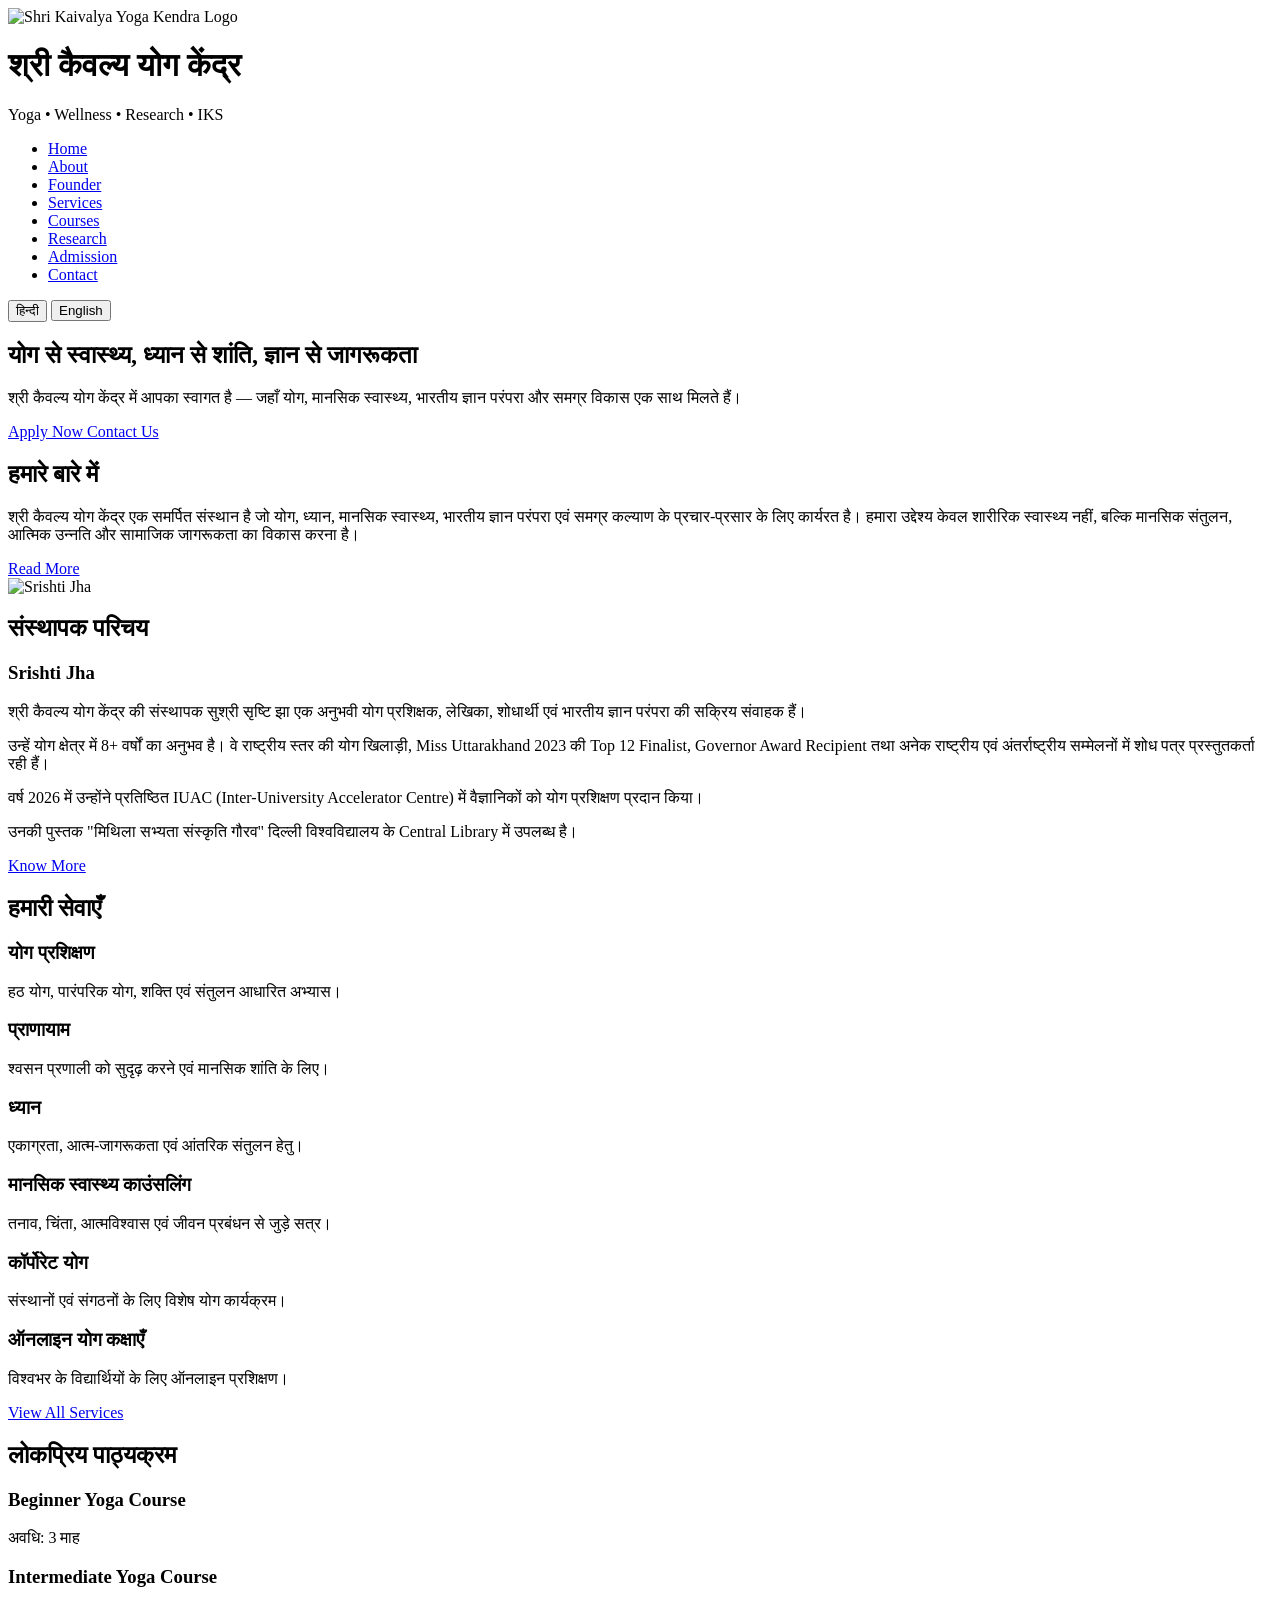
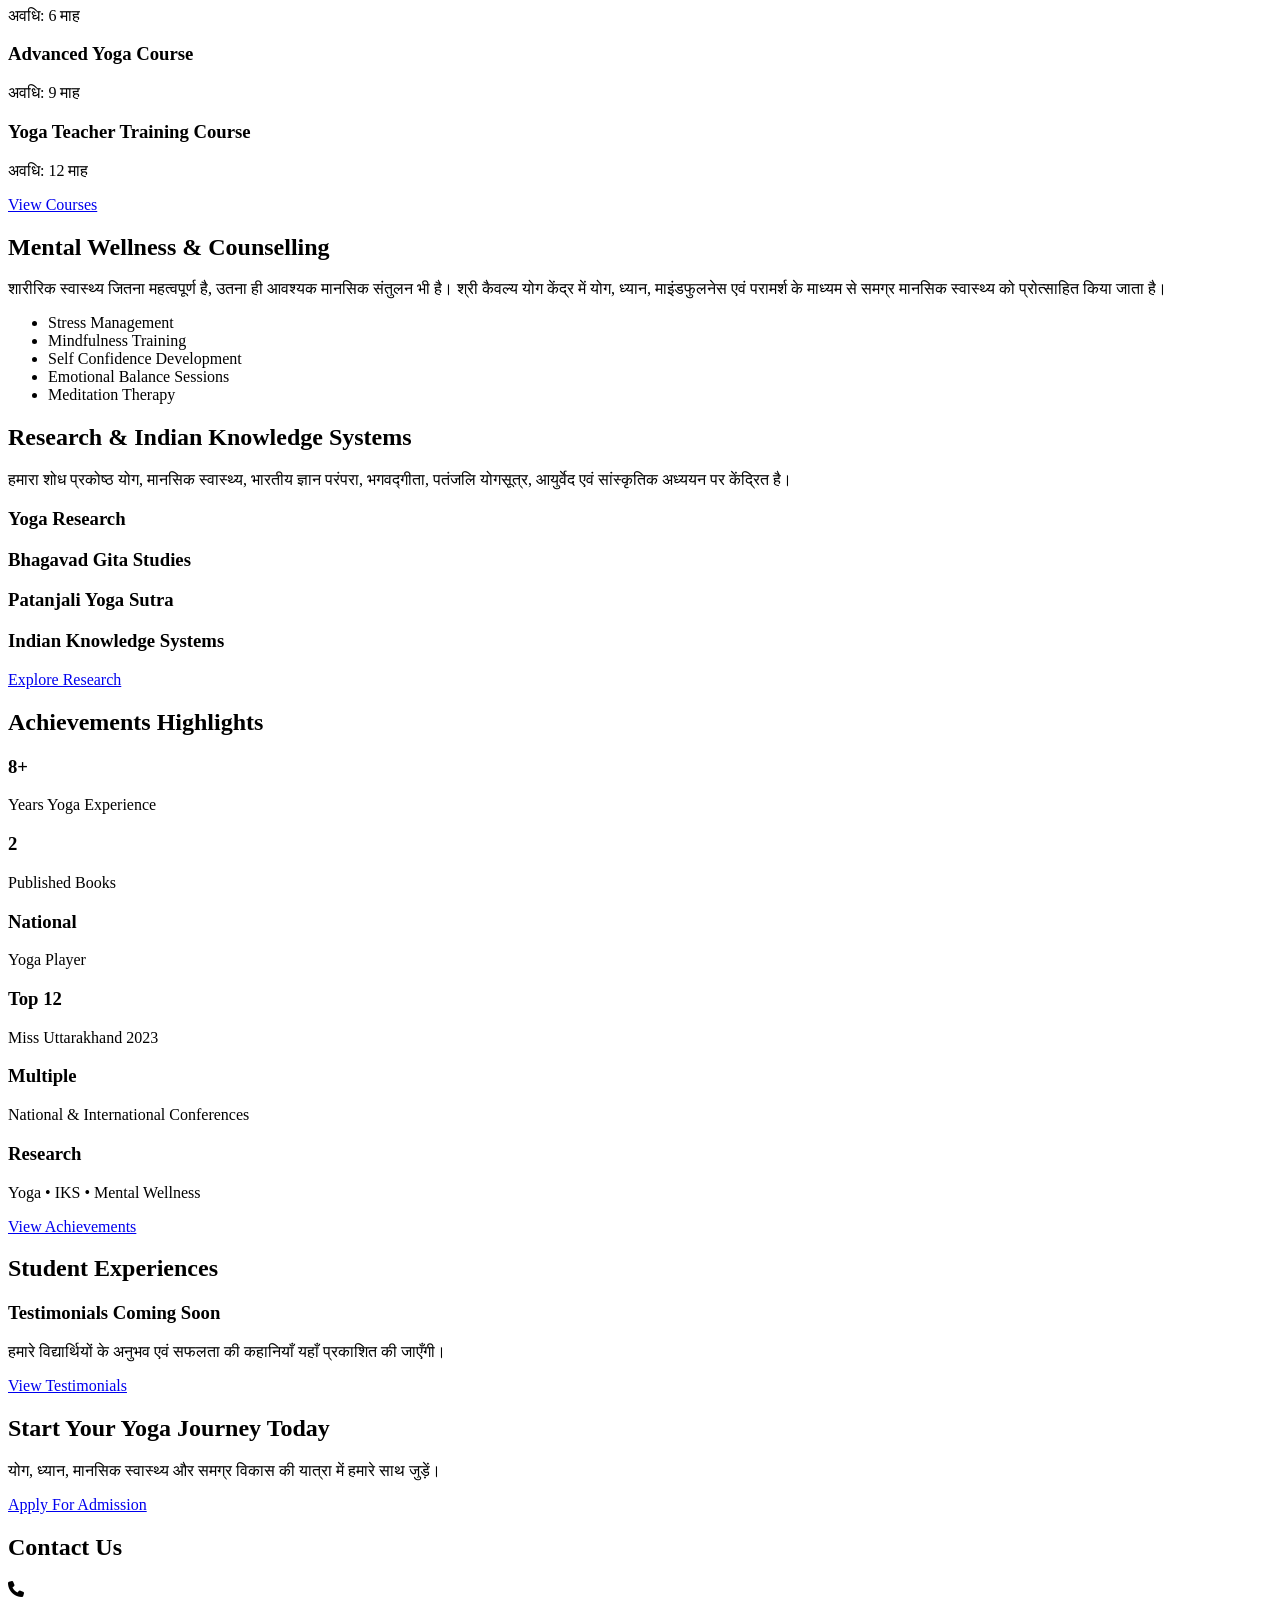
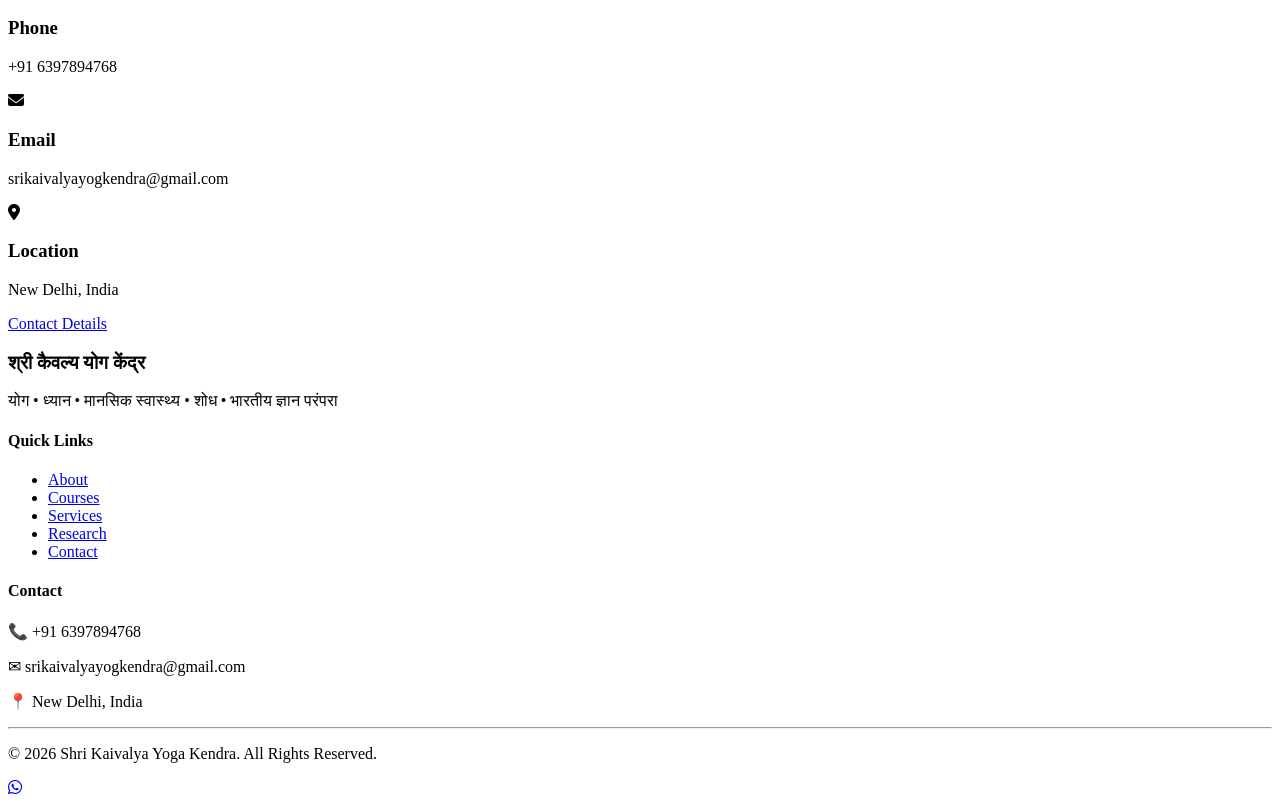
==== index.html @ a2d7713d "Create index.html" ====
<!DOCTYPE html>
<html lang="hi">

<head>

<meta charset="UTF-8">
<meta name="viewport" content="width=device-width, initial-scale=1.0">

<title>Shri Kaivalya Yoga Kendra</title>

<meta name="description"
content="Shri Kaivalya Yoga Kendra - Yoga, Meditation, Mental Wellness, Research and Indian Knowledge Systems Centre.">

<link rel="stylesheet" href="css/style.css">

<link rel="preconnect" href="https://fonts.googleapis.com">

<link rel="stylesheet"
href="https://cdnjs.cloudflare.com/ajax/libs/font-awesome/6.5.1/css/all.min.css">

</head>

<body>

<!-- HEADER -->

<header class="header">

<div class="logo-section">

<img src="assets/logo.png"
alt="Shri Kaivalya Yoga Kendra Logo"
class="logo">

<div>

<h1>श्री कैवल्य योग केंद्र</h1>

<p>
Yoga • Wellness • Research • IKS
</p>

</div>

</div>

<nav class="navbar">

<ul>

<li><a href="index.html">Home</a></li>

<li><a href="about.html">About</a></li>

<li><a href="founder.html">Founder</a></li>

<li><a href="services.html">Services</a></li>

<li><a href="courses.html">Courses</a></li>

<li><a href="research.html">Research</a></li>

<li><a href="admission.html">Admission</a></li>

<li><a href="contact.html">Contact</a></li>

</ul>

</nav>

<div class="language-switch">

<button onclick="switchLanguage('hi')">
हिन्दी
</button>

<button onclick="switchLanguage('en')">
English
</button>

</div>

</header>

<!-- HERO SECTION -->

<section class="hero">

<div class="hero-overlay">

<div class="hero-content">

<h1>

योग से स्वास्थ्य,
ध्यान से शांति,
ज्ञान से जागरूकता

</h1>

<p>

श्री कैवल्य योग केंद्र में आपका स्वागत है —
जहाँ योग, मानसिक स्वास्थ्य,
भारतीय ज्ञान परंपरा और समग्र विकास
एक साथ मिलते हैं।

</p>

<div class="hero-buttons">

<a href="admission.html"
class="btn-primary">

Apply Now

</a>

<a href="contact.html"
class="btn-secondary">

Contact Us

</a>

</div>

</div>

</div>

</section>

<!-- ABOUT PREVIEW -->

<section class="home-about">

<div class="container">

<h2>
हमारे बारे में
</h2>

<p>

श्री कैवल्य योग केंद्र एक समर्पित संस्थान है
जो योग, ध्यान, मानसिक स्वास्थ्य,
भारतीय ज्ञान परंपरा एवं समग्र कल्याण के
प्रचार-प्रसार के लिए कार्यरत है।

हमारा उद्देश्य केवल शारीरिक स्वास्थ्य नहीं,
बल्कि मानसिक संतुलन, आत्मिक उन्नति
और सामाजिक जागरूकता का विकास करना है।

</p>

<a href="about.html"
class="btn-primary">

Read More

</a>

</div>

</section>

<!-- FOUNDER SECTION -->

<section class="founder-home">

<div class="container">

<div class="founder-grid">

<div class="founder-image">

<img src="assets/founder.jpg"
alt="Srishti Jha">

</div>

<div class="founder-content">

<h2>

संस्थापक परिचय

</h2>

<h3>

Srishti Jha

</h3>

<p>

श्री कैवल्य योग केंद्र की संस्थापक
सुश्री सृष्टि झा एक अनुभवी योग प्रशिक्षक,
लेखिका, शोधार्थी एवं भारतीय ज्ञान परंपरा
की सक्रिय संवाहक हैं।

</p>

<p>

उन्हें योग क्षेत्र में 8+ वर्षों का अनुभव है।
वे राष्ट्रीय स्तर की योग खिलाड़ी,
Miss Uttarakhand 2023 की Top 12 Finalist,
Governor Award Recipient
तथा अनेक राष्ट्रीय एवं अंतर्राष्ट्रीय
सम्मेलनों में शोध पत्र प्रस्तुतकर्ता रही हैं।

</p>

<p>

वर्ष 2026 में उन्होंने प्रतिष्ठित
IUAC (Inter-University Accelerator Centre)
में वैज्ञानिकों को योग प्रशिक्षण प्रदान किया।

</p>

<p>

उनकी पुस्तक
"मिथिला सभ्यता संस्कृति गौरव"
दिल्ली विश्वविद्यालय के
Central Library में उपलब्ध है।

</p>

<a href="founder.html"
class="btn-primary">

Know More

</a>

</div>

</div>

</div>

      </section>
      
<!-- OUR SERVICES -->

<section class="home-services">

<div class="container">

<h2>हमारी सेवाएँ</h2>

<div class="service-grid">

<div class="service-card">

<h3>योग प्रशिक्षण</h3>

<p>

हठ योग, पारंपरिक योग, शक्ति एवं संतुलन आधारित अभ्यास।

</p>

</div>

<div class="service-card">

<h3>प्राणायाम</h3>

<p>

श्वसन प्रणाली को सुदृढ़ करने एवं मानसिक शांति के लिए।

</p>

</div>

<div class="service-card">

<h3>ध्यान</h3>

<p>

एकाग्रता, आत्म-जागरूकता एवं आंतरिक संतुलन हेतु।

</p>

</div>

<div class="service-card">

<h3>मानसिक स्वास्थ्य काउंसलिंग</h3>

<p>

तनाव, चिंता, आत्मविश्वास एवं जीवन प्रबंधन से जुड़े सत्र।

</p>

</div>

<div class="service-card">

<h3>कॉर्पोरेट योग</h3>

<p>

संस्थानों एवं संगठनों के लिए विशेष योग कार्यक्रम।

</p>

</div>

<div class="service-card">

<h3>ऑनलाइन योग कक्षाएँ</h3>

<p>

विश्वभर के विद्यार्थियों के लिए ऑनलाइन प्रशिक्षण।

</p>

</div>

</div>

<a href="services.html" class="btn-primary">

View All Services

</a>

</div>

</section>

<!-- COURSES -->

<section class="home-courses">

<div class="container">

<h2>लोकप्रिय पाठ्यक्रम</h2>

<div class="course-grid">

<div class="course-card">

<h3>Beginner Yoga Course</h3>

<p>

अवधि: 3 माह

</p>

</div>

<div class="course-card">

<h3>Intermediate Yoga Course</h3>

<p>

अवधि: 6 माह

</p>

</div>

<div class="course-card">

<h3>Advanced Yoga Course</h3>

<p>

अवधि: 9 माह

</p>

</div>

<div class="course-card">

<h3>Yoga Teacher Training Course</h3>

<p>

अवधि: 12 माह

</p>

</div>

</div>

<a href="courses.html" class="btn-primary">

View Courses

</a>

</div>

</section>

<!-- MENTAL WELLNESS -->

<section class="mental-wellness">

<div class="container">

<h2>

Mental Wellness & Counselling

</h2>

<p>

शारीरिक स्वास्थ्य जितना महत्वपूर्ण है,
उतना ही आवश्यक मानसिक संतुलन भी है।

श्री कैवल्य योग केंद्र में योग, ध्यान,
माइंडफुलनेस एवं परामर्श के माध्यम से
समग्र मानसिक स्वास्थ्य को प्रोत्साहित किया जाता है।

</p>

<ul>

<li>Stress Management</li>

<li>Mindfulness Training</li>

<li>Self Confidence Development</li>

<li>Emotional Balance Sessions</li>

<li>Meditation Therapy</li>

</ul>

</div>

</section>

<!-- RESEARCH & IKS -->

<section class="home-research">

<div class="container">

<h2>

Research & Indian Knowledge Systems

</h2>

<p>

हमारा शोध प्रकोष्ठ योग, मानसिक स्वास्थ्य,
भारतीय ज्ञान परंपरा, भगवद्गीता,
पतंजलि योगसूत्र, आयुर्वेद एवं सांस्कृतिक अध्ययन
पर केंद्रित है।

</p>

<div class="research-grid">

<div class="research-card">

<h3>Yoga Research</h3>

</div>

<div class="research-card">

<h3>Bhagavad Gita Studies</h3>

</div>

<div class="research-card">

<h3>Patanjali Yoga Sutra</h3>

</div>

<div class="research-card">

<h3>Indian Knowledge Systems</h3>

</div>

</div>

<a href="research.html"
class="btn-primary">

Explore Research

</a>

</div>

</section>

<!-- ACHIEVEMENTS -->

<section class="home-achievements">

<div class="container">

<h2>

Achievements Highlights

</h2>

<div class="achievement-grid">

<div class="achievement-card">

<h3>8+</h3>

<p>

Years Yoga Experience

</p>

</div>

<div class="achievement-card">

<h3>2</h3>

<p>

Published Books

</p>

</div>

<div class="achievement-card">

<h3>National</h3>

<p>

Yoga Player

</p>

</div>

<div class="achievement-card">

<h3>Top 12</h3>

<p>

Miss Uttarakhand 2023

</p>

</div>

<div class="achievement-card">

<h3>Multiple</h3>

<p>

National & International Conferences

</p>

</div>

<div class="achievement-card">

<h3>Research</h3>

<p>

Yoga • IKS • Mental Wellness

</p>

</div>

</div>

<a href="achievements.html"
class="btn-primary">

View Achievements

</a>

</div>

</section>
<!-- TESTIMONIALS PREVIEW -->

<section class="home-testimonials">

<div class="container">

<h2>

Student Experiences

</h2>

<div class="testimonial-preview">

<div class="testimonial-card">

<h3>

Testimonials Coming Soon

</h3>

<p>

हमारे विद्यार्थियों के अनुभव एवं सफलता की कहानियाँ
यहाँ प्रकाशित की जाएँगी।

</p>

</div>

</div>

<a href="testimonials.html"
class="btn-primary">

View Testimonials

</a>

</div>

</section>

<!-- ADMISSION CTA -->

<section class="admission-cta">

<div class="container">

<h2>

Start Your Yoga Journey Today

</h2>

<p>

योग, ध्यान, मानसिक स्वास्थ्य और
समग्र विकास की यात्रा में हमारे साथ जुड़ें।

</p>

<a href="admission.html"
class="btn-primary">

Apply For Admission

</a>

</div>

</section>

<!-- CONTACT SECTION -->

<section class="contact-preview">

<div class="container">

<h2>

Contact Us

</h2>

<div class="contact-grid">

<div class="contact-card">

<i class="fas fa-phone"></i>

<h3>Phone</h3>

<p>

+91 6397894768

</p>

</div>

<div class="contact-card">

<i class="fas fa-envelope"></i>

<h3>Email</h3>

<p>

srikaivalyayogkendra@gmail.com

</p>

</div>

<div class="contact-card">

<i class="fas fa-location-dot"></i>

<h3>Location</h3>

<p>

New Delhi, India

</p>

</div>

</div>

<a href="contact.html"
class="btn-primary">

Contact Details

</a>

</div>

</section>

<!-- FOOTER -->

<footer class="footer">

<div class="container">

<div class="footer-grid">

<div>

<h3>

श्री कैवल्य योग केंद्र

</h3>

<p>

योग • ध्यान • मानसिक स्वास्थ्य • शोध • भारतीय ज्ञान परंपरा

</p>

</div>

<div>

<h4>

Quick Links

</h4>

<ul>

<li><a href="about.html">About</a></li>

<li><a href="courses.html">Courses</a></li>

<li><a href="services.html">Services</a></li>

<li><a href="research.html">Research</a></li>

<li><a href="contact.html">Contact</a></li>

</ul>

</div>

<div>

<h4>

Contact

</h4>

<p>

📞 +91 6397894768

</p>

<p>

✉ srikaivalyayogkendra@gmail.com

</p>

<p>

📍 New Delhi, India

</p>

</div>

</div>

<hr>

<p class="copyright">

© 2026 Shri Kaivalya Yoga Kendra.
All Rights Reserved.

</p>

</div>

</footer>

<!-- WHATSAPP BUTTON -->

<a href="https://wa.me/916397894768"
class="whatsapp-float"
target="_blank">

<i class="fab fa-whatsapp"></i>

</a>

<!-- JS FILES -->

<script src="js/main.js"></script>

<script src="js/language.js"></script>

</body>

  </html>
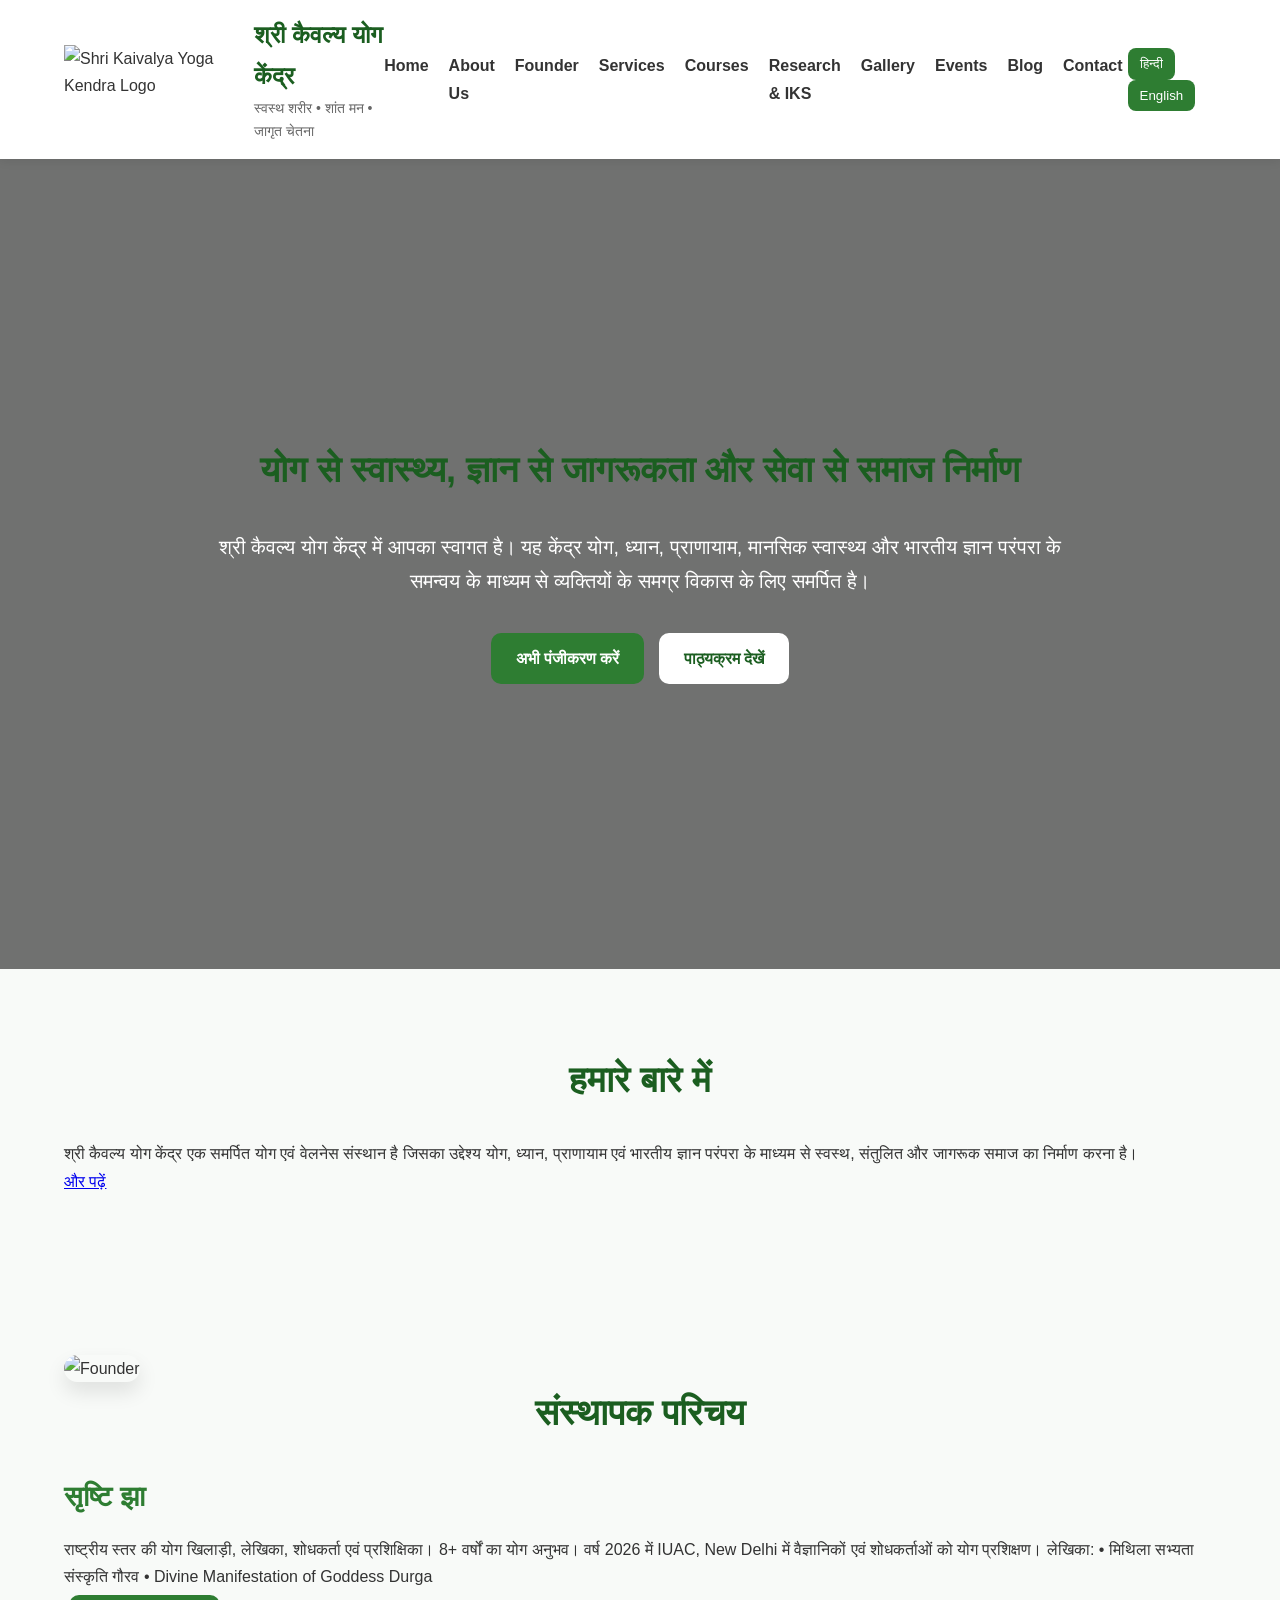
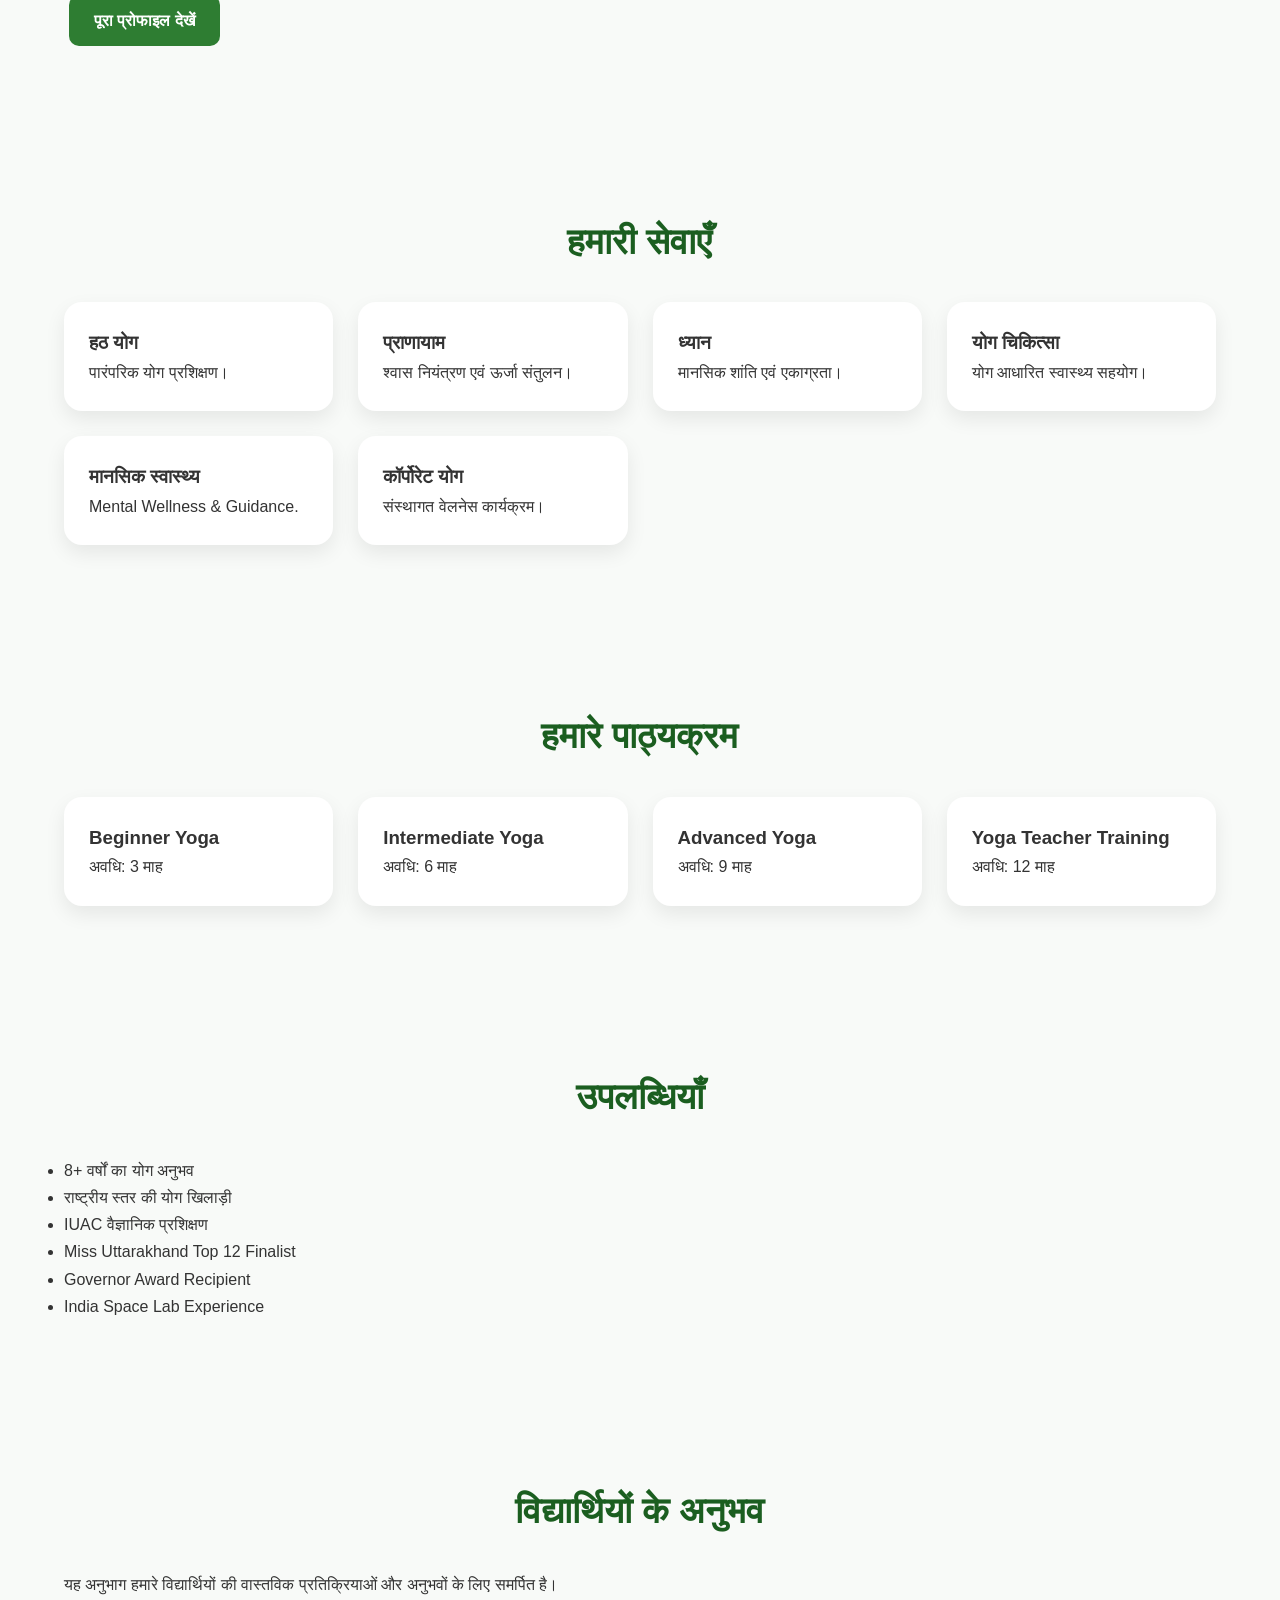
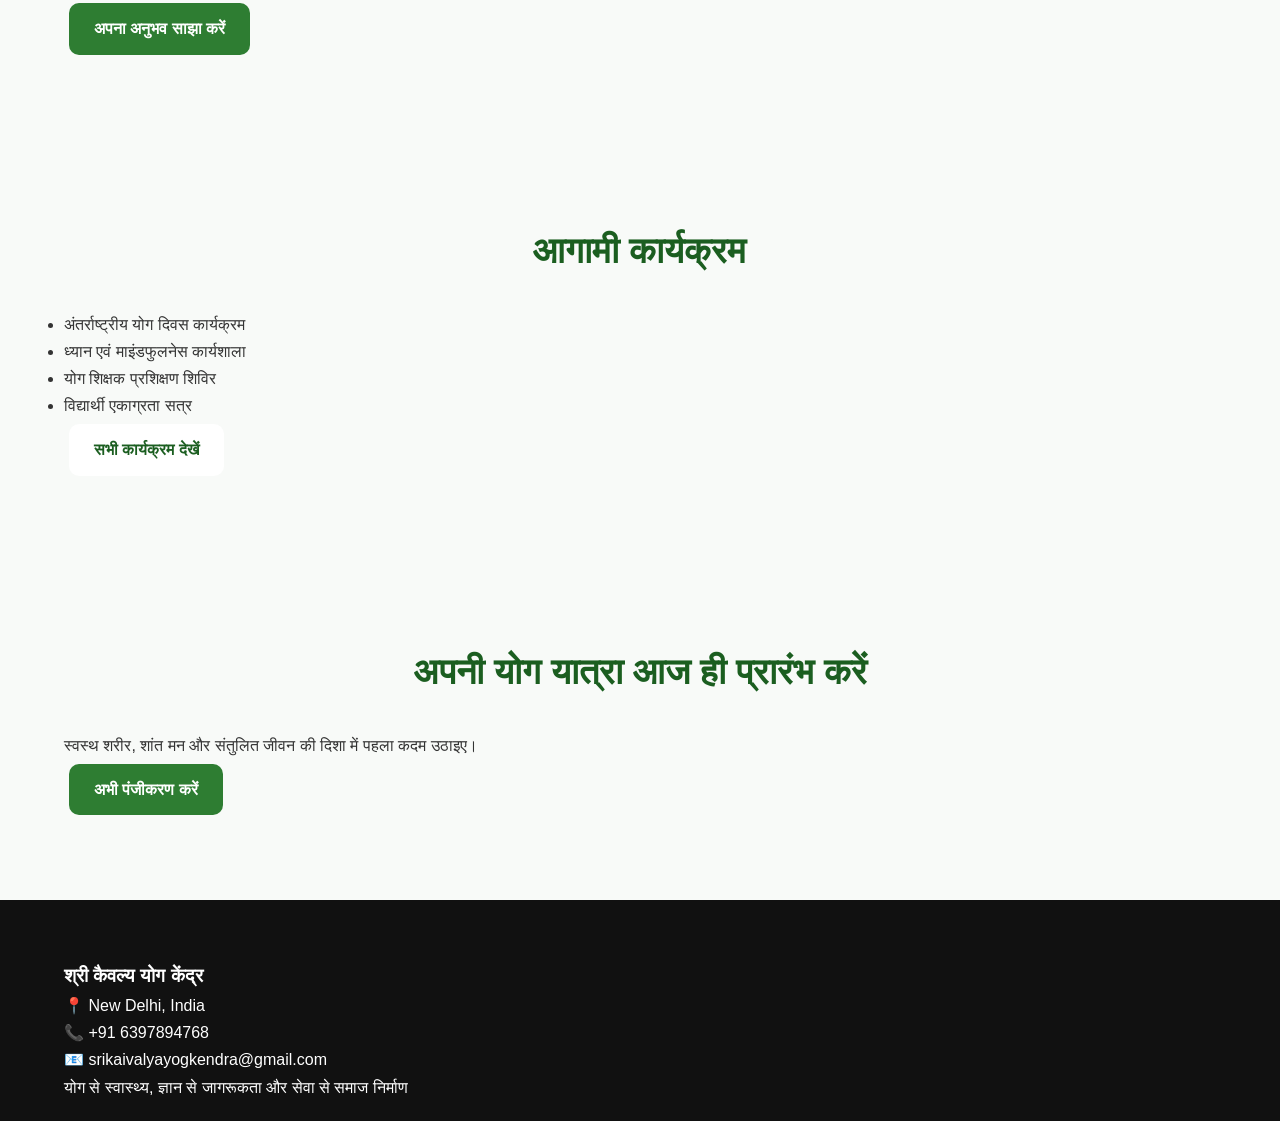
==== commit b3b7800e: "Add initial HTML structure for yoga center website" ====
--- a/index.html
+++ b/index.html
@@ -1,45 +1,33 @@
 <!DOCTYPE html>
 <html lang="hi">
-
 <head>
-
 <meta charset="UTF-8">
 <meta name="viewport" content="width=device-width, initial-scale=1.0">
 
-<title>Shri Kaivalya Yoga Kendra</title>
-
-<meta name="description"
-content="Shri Kaivalya Yoga Kendra - Yoga, Meditation, Mental Wellness, Research and Indian Knowledge Systems Centre.">
+<title>श्री कैवल्य योग केंद्र | Shri Kaivalya Yoga Kendra</title>
+
+<meta name="description" content="श्री कैवल्य योग केंद्र - योग, ध्यान, प्राणायाम, मानसिक स्वास्थ्य एवं भारतीय ज्ञान परंपरा का समर्पित केंद्र।">
 
 <link rel="stylesheet" href="css/style.css">
 
 <link rel="preconnect" href="https://fonts.googleapis.com">
-
-<link rel="stylesheet"
-href="https://cdnjs.cloudflare.com/ajax/libs/font-awesome/6.5.1/css/all.min.css">
+<link rel="preconnect" href="https://fonts.gstatic.com" crossorigin>
 
 </head>
 
 <body>
 
-<!-- HEADER -->
+<!-- HEADER START -->
 
 <header class="header">
 
 <div class="logo-section">
 
-<img src="assets/logo.png"
-alt="Shri Kaivalya Yoga Kendra Logo"
-class="logo">
+<img src="assets/logo.png" alt="Shri Kaivalya Yoga Kendra Logo" class="logo">
 
 <div>
-
 <h1>श्री कैवल्य योग केंद्र</h1>
-
-<p>
-Yoga • Wellness • Research • IKS
-</p>
-
+<p>स्वस्थ शरीर • शांत मन • जागृत चेतना</p>
 </div>
 
 </div>
@@ -50,7 +38,7 @@
 
 <li><a href="index.html">Home</a></li>
 
-<li><a href="about.html">About</a></li>
+<li><a href="about.html">About Us</a></li>
 
 <li><a href="founder.html">Founder</a></li>
 
@@ -58,9 +46,13 @@
 
 <li><a href="courses.html">Courses</a></li>
 
-<li><a href="research.html">Research</a></li>
-
-<li><a href="admission.html">Admission</a></li>
+<li><a href="research.html">Research & IKS</a></li>
+
+<li><a href="gallery.html">Gallery</a></li>
+
+<li><a href="events.html">Events</a></li>
+
+<li><a href="blog.html">Blog</a></li>
 
 <li><a href="contact.html">Contact</a></li>
 
@@ -70,60 +62,43 @@
 
 <div class="language-switch">
 
-<button onclick="switchLanguage('hi')">
-हिन्दी
-</button>
-
-<button onclick="switchLanguage('en')">
-English
-</button>
+<button>हिन्दी</button>
+
+<button>English</button>
 
 </div>
 
 </header>
 
+<!-- HEADER END -->
+
 <!-- HERO SECTION -->
 
 <section class="hero">
 
-<div class="hero-overlay">
-
 <div class="hero-content">
 
-<h1>
-
-योग से स्वास्थ्य,
-ध्यान से शांति,
-ज्ञान से जागरूकता
-
-</h1>
-
-<p>
-
-श्री कैवल्य योग केंद्र में आपका स्वागत है —
-जहाँ योग, मानसिक स्वास्थ्य,
-भारतीय ज्ञान परंपरा और समग्र विकास
-एक साथ मिलते हैं।
+<h2>
+योग से स्वास्थ्य, ज्ञान से जागरूकता और सेवा से समाज निर्माण
+</h2>
+
+<p>
+
+श्री कैवल्य योग केंद्र में आपका स्वागत है।
+
+यह केंद्र योग, ध्यान, प्राणायाम, मानसिक स्वास्थ्य और भारतीय ज्ञान परंपरा के समन्वय के माध्यम से व्यक्तियों के समग्र विकास के लिए समर्पित है।
 
 </p>
 
 <div class="hero-buttons">
 
-<a href="admission.html"
-class="btn-primary">
-
-Apply Now
-
-</a>
-
-<a href="contact.html"
-class="btn-secondary">
-
-Contact Us
-
-</a>
-
-</div>
+<a href="admission.html" class="btn-primary">
+अभी पंजीकरण करें
+</a>
+
+<a href="courses.html" class="btn-secondary">
+पाठ्यक्रम देखें
+</a>
 
 </div>
 
@@ -133,32 +108,20 @@
 
 <!-- ABOUT PREVIEW -->
 
-<section class="home-about">
-
-<div class="container">
-
-<h2>
-हमारे बारे में
-</h2>
-
-<p>
-
-श्री कैवल्य योग केंद्र एक समर्पित संस्थान है
-जो योग, ध्यान, मानसिक स्वास्थ्य,
-भारतीय ज्ञान परंपरा एवं समग्र कल्याण के
-प्रचार-प्रसार के लिए कार्यरत है।
-
-हमारा उद्देश्य केवल शारीरिक स्वास्थ्य नहीं,
-बल्कि मानसिक संतुलन, आत्मिक उन्नति
-और सामाजिक जागरूकता का विकास करना है।
-
-</p>
-
-<a href="about.html"
-class="btn-primary">
-
-Read More
-
+<section class="about-preview">
+
+<div class="container">
+
+<h2>हमारे बारे में</h2>
+
+<p>
+
+श्री कैवल्य योग केंद्र एक समर्पित योग एवं वेलनेस संस्थान है जिसका उद्देश्य योग, ध्यान, प्राणायाम एवं भारतीय ज्ञान परंपरा के माध्यम से स्वस्थ, संतुलित और जागरूक समाज का निर्माण करना है।
+
+</p>
+
+<a href="about.html" class="read-more">
+और पढ़ें
 </a>
 
 </div>
@@ -167,88 +130,53 @@
 
 <!-- FOUNDER SECTION -->
 
-<section class="founder-home">
-
-<div class="container">
-
-<div class="founder-grid">
+<section class="founder-section">
+
+<div class="container">
 
 <div class="founder-image">
 
-<img src="assets/founder.jpg"
-alt="Srishti Jha">
+<img src="assets/founder.jpg" alt="Founder">
 
 </div>
 
 <div class="founder-content">
 
-<h2>
-
-संस्थापक परिचय
-
-</h2>
-
-<h3>
-
-Srishti Jha
-
-</h3>
-
-<p>
-
-श्री कैवल्य योग केंद्र की संस्थापक
-सुश्री सृष्टि झा एक अनुभवी योग प्रशिक्षक,
-लेखिका, शोधार्थी एवं भारतीय ज्ञान परंपरा
-की सक्रिय संवाहक हैं।
-
-</p>
-
-<p>
-
-उन्हें योग क्षेत्र में 8+ वर्षों का अनुभव है।
-वे राष्ट्रीय स्तर की योग खिलाड़ी,
-Miss Uttarakhand 2023 की Top 12 Finalist,
-Governor Award Recipient
-तथा अनेक राष्ट्रीय एवं अंतर्राष्ट्रीय
-सम्मेलनों में शोध पत्र प्रस्तुतकर्ता रही हैं।
-
-</p>
-
-<p>
-
-वर्ष 2026 में उन्होंने प्रतिष्ठित
-IUAC (Inter-University Accelerator Centre)
-में वैज्ञानिकों को योग प्रशिक्षण प्रदान किया।
-
-</p>
-
-<p>
-
-उनकी पुस्तक
-"मिथिला सभ्यता संस्कृति गौरव"
-दिल्ली विश्वविद्यालय के
-Central Library में उपलब्ध है।
-
-</p>
-
-<a href="founder.html"
-class="btn-primary">
-
-Know More
-
-</a>
-
-</div>
-
-</div>
-
-</div>
-
-      </section>
-      
-<!-- OUR SERVICES -->
-
-<section class="home-services">
+<h2>संस्थापक परिचय</h2>
+
+<h3>सृष्टि झा</h3>
+
+<p>
+
+राष्ट्रीय स्तर की योग खिलाड़ी, लेखिका, शोधकर्ता एवं प्रशिक्षिका।
+
+8+ वर्षों का योग अनुभव।
+
+वर्ष 2026 में IUAC, New Delhi में वैज्ञानिकों एवं शोधकर्ताओं को योग प्रशिक्षण।
+
+लेखिका:
+
+• मिथिला सभ्यता संस्कृति गौरव
+
+• Divine Manifestation of Goddess Durga
+
+</p>
+
+<a href="founder.html" class="btn-primary">
+
+पूरा प्रोफाइल देखें
+
+</a>
+
+</div>
+
+</div>
+
+</section>
+
+<!-- SERVICES -->
+
+<section class="services">
 
 <div class="container">
 
@@ -257,84 +185,36 @@
 <div class="service-grid">
 
 <div class="service-card">
-
-<h3>योग प्रशिक्षण</h3>
-
-<p>
-
-हठ योग, पारंपरिक योग, शक्ति एवं संतुलन आधारित अभ्यास।
-
-</p>
-
-</div>
-
-<div class="service-card">
-
+<h3>हठ योग</h3>
+<p>पारंपरिक योग प्रशिक्षण।</p>
+</div>
+
+<div class="service-card">
 <h3>प्राणायाम</h3>
-
-<p>
-
-श्वसन प्रणाली को सुदृढ़ करने एवं मानसिक शांति के लिए।
-
-</p>
-
-</div>
-
-<div class="service-card">
-
+<p>श्वास नियंत्रण एवं ऊर्जा संतुलन।</p>
+</div>
+
+<div class="service-card">
 <h3>ध्यान</h3>
-
-<p>
-
-एकाग्रता, आत्म-जागरूकता एवं आंतरिक संतुलन हेतु।
-
-</p>
-
-</div>
-
-<div class="service-card">
-
-<h3>मानसिक स्वास्थ्य काउंसलिंग</h3>
-
-<p>
-
-तनाव, चिंता, आत्मविश्वास एवं जीवन प्रबंधन से जुड़े सत्र।
-
-</p>
-
-</div>
-
-<div class="service-card">
-
+<p>मानसिक शांति एवं एकाग्रता।</p>
+</div>
+
+<div class="service-card">
+<h3>योग चिकित्सा</h3>
+<p>योग आधारित स्वास्थ्य सहयोग।</p>
+</div>
+
+<div class="service-card">
+<h3>मानसिक स्वास्थ्य</h3>
+<p>Mental Wellness & Guidance.</p>
+</div>
+
+<div class="service-card">
 <h3>कॉर्पोरेट योग</h3>
-
-<p>
-
-संस्थानों एवं संगठनों के लिए विशेष योग कार्यक्रम।
-
-</p>
-
-</div>
-
-<div class="service-card">
-
-<h3>ऑनलाइन योग कक्षाएँ</h3>
-
-<p>
-
-विश्वभर के विद्यार्थियों के लिए ऑनलाइन प्रशिक्षण।
-
-</p>
-
-</div>
-
-</div>
-
-<a href="services.html" class="btn-primary">
-
-View All Services
-
-</a>
+<p>संस्थागत वेलनेस कार्यक्रम।</p>
+</div>
+
+</div>
 
 </div>
 
@@ -342,108 +222,61 @@
 
 <!-- COURSES -->
 
-<section class="home-courses">
-
-<div class="container">
-
-<h2>लोकप्रिय पाठ्यक्रम</h2>
+<section class="courses">
+
+<div class="container">
+
+<h2>हमारे पाठ्यक्रम</h2>
 
 <div class="course-grid">
 
 <div class="course-card">
-
-<h3>Beginner Yoga Course</h3>
-
-<p>
-
-अवधि: 3 माह
-
-</p>
-
+<h3>Beginner Yoga</h3>
+<p>अवधि: 3 माह</p>
 </div>
 
 <div class="course-card">
-
-<h3>Intermediate Yoga Course</h3>
-
-<p>
-
-अवधि: 6 माह
-
-</p>
-
+<h3>Intermediate Yoga</h3>
+<p>अवधि: 6 माह</p>
 </div>
 
 <div class="course-card">
-
-<h3>Advanced Yoga Course</h3>
-
-<p>
-
-अवधि: 9 माह
-
-</p>
-
+<h3>Advanced Yoga</h3>
+<p>अवधि: 9 माह</p>
 </div>
 
 <div class="course-card">
-
-<h3>Yoga Teacher Training Course</h3>
-
-<p>
-
-अवधि: 12 माह
-
-</p>
-
-</div>
-
-</div>
-
-<a href="courses.html" class="btn-primary">
-
-View Courses
-
-</a>
-
-</div>
-
-</section>
-
-<!-- MENTAL WELLNESS -->
-
-<section class="mental-wellness">
-
-<div class="container">
-
-<h2>
-
-Mental Wellness & Counselling
-
-</h2>
-
-<p>
-
-शारीरिक स्वास्थ्य जितना महत्वपूर्ण है,
-उतना ही आवश्यक मानसिक संतुलन भी है।
-
-श्री कैवल्य योग केंद्र में योग, ध्यान,
-माइंडफुलनेस एवं परामर्श के माध्यम से
-समग्र मानसिक स्वास्थ्य को प्रोत्साहित किया जाता है।
-
-</p>
+<h3>Yoga Teacher Training</h3>
+<p>अवधि: 12 माह</p>
+</div>
+
+</div>
+
+</div>
+
+</section>
+
+<!-- ACHIEVEMENTS -->
+
+<section class="achievements">
+
+<div class="container">
+
+<h2>उपलब्धियाँ</h2>
 
 <ul>
 
-<li>Stress Management</li>
-
-<li>Mindfulness Training</li>
-
-<li>Self Confidence Development</li>
-
-<li>Emotional Balance Sessions</li>
-
-<li>Meditation Therapy</li>
+<li>8+ वर्षों का योग अनुभव</li>
+
+<li>राष्ट्रीय स्तर की योग खिलाड़ी</li>
+
+<li>IUAC वैज्ञानिक प्रशिक्षण</li>
+
+<li>Miss Uttarakhand Top 12 Finalist</li>
+
+<li>Governor Award Recipient</li>
+
+<li>India Space Lab Experience</li>
 
 </ul>
 
@@ -451,300 +284,77 @@
 
 </section>
 
-<!-- RESEARCH & IKS -->
-
-<section class="home-research">
-
-<div class="container">
-
-<h2>
-
-Research & Indian Knowledge Systems
-
-</h2>
-
-<p>
-
-हमारा शोध प्रकोष्ठ योग, मानसिक स्वास्थ्य,
-भारतीय ज्ञान परंपरा, भगवद्गीता,
-पतंजलि योगसूत्र, आयुर्वेद एवं सांस्कृतिक अध्ययन
-पर केंद्रित है।
-
-</p>
-
-<div class="research-grid">
-
-<div class="research-card">
-
-<h3>Yoga Research</h3>
-
-</div>
-
-<div class="research-card">
-
-<h3>Bhagavad Gita Studies</h3>
-
-</div>
-
-<div class="research-card">
-
-<h3>Patanjali Yoga Sutra</h3>
-
-</div>
-
-<div class="research-card">
-
-<h3>Indian Knowledge Systems</h3>
-
-</div>
-
-</div>
-
-<a href="research.html"
-class="btn-primary">
-
-Explore Research
-
-</a>
-
-</div>
-
-</section>
-
-<!-- ACHIEVEMENTS -->
-
-<section class="home-achievements">
-
-<div class="container">
-
-<h2>
-
-Achievements Highlights
-
-</h2>
-
-<div class="achievement-grid">
-
-<div class="achievement-card">
-
-<h3>8+</h3>
-
-<p>
-
-Years Yoga Experience
-
-</p>
-
-</div>
-
-<div class="achievement-card">
-
-<h3>2</h3>
-
-<p>
-
-Published Books
-
-</p>
-
-</div>
-
-<div class="achievement-card">
-
-<h3>National</h3>
-
-<p>
-
-Yoga Player
-
-</p>
-
-</div>
-
-<div class="achievement-card">
-
-<h3>Top 12</h3>
-
-<p>
-
-Miss Uttarakhand 2023
-
-</p>
-
-</div>
-
-<div class="achievement-card">
-
-<h3>Multiple</h3>
-
-<p>
-
-National & International Conferences
-
-</p>
-
-</div>
-
-<div class="achievement-card">
-
-<h3>Research</h3>
-
-<p>
-
-Yoga • IKS • Mental Wellness
-
-</p>
-
-</div>
-
-</div>
-
-<a href="achievements.html"
-class="btn-primary">
-
-View Achievements
-
-</a>
-
-</div>
-
-</section>
-<!-- TESTIMONIALS PREVIEW -->
-
-<section class="home-testimonials">
-
-<div class="container">
-
-<h2>
-
-Student Experiences
-
-</h2>
-
-<div class="testimonial-preview">
-
-<div class="testimonial-card">
-
-<h3>
-
-Testimonials Coming Soon
-
-</h3>
-
-<p>
-
-हमारे विद्यार्थियों के अनुभव एवं सफलता की कहानियाँ
-यहाँ प्रकाशित की जाएँगी।
-
-</p>
-
-</div>
-
-</div>
-
-<a href="testimonials.html"
-class="btn-primary">
-
-View Testimonials
-
-</a>
-
-</div>
-
-</section>
-
-<!-- ADMISSION CTA -->
-
-<section class="admission-cta">
-
-<div class="container">
-
-<h2>
-
-Start Your Yoga Journey Today
-
-</h2>
-
-<p>
-
-योग, ध्यान, मानसिक स्वास्थ्य और
-समग्र विकास की यात्रा में हमारे साथ जुड़ें।
-
-</p>
-
-<a href="admission.html"
-class="btn-primary">
-
-Apply For Admission
-
-</a>
-
-</div>
-
-</section>
-
-<!-- CONTACT SECTION -->
-
-<section class="contact-preview">
-
-<div class="container">
-
-<h2>
-
-Contact Us
-
-</h2>
-
-<div class="contact-grid">
-
-<div class="contact-card">
-
-<i class="fas fa-phone"></i>
-
-<h3>Phone</h3>
-
-<p>
-
-+91 6397894768
-
-</p>
-
-</div>
-
-<div class="contact-card">
-
-<i class="fas fa-envelope"></i>
-
-<h3>Email</h3>
-
-<p>
-
-srikaivalyayogkendra@gmail.com
-
-</p>
-
-</div>
-
-<div class="contact-card">
-
-<i class="fas fa-location-dot"></i>
-
-<h3>Location</h3>
-
-<p>
-
-New Delhi, India
-
-</p>
-
-</div>
-
-</div>
-
-<a href="contact.html"
-class="btn-primary">
-
-Contact Details
+<!-- TESTIMONIALS -->
+
+<section class="testimonials">
+
+<div class="container">
+
+<h2>विद्यार्थियों के अनुभव</h2>
+
+<p>
+
+यह अनुभाग हमारे विद्यार्थियों की वास्तविक प्रतिक्रियाओं और अनुभवों के लिए समर्पित है।
+
+</p>
+
+<a href="testimonials.html" class="btn-primary">
+
+अपना अनुभव साझा करें
+
+</a>
+
+</div>
+
+</section>
+
+<!-- EVENTS -->
+
+<section class="events">
+
+<div class="container">
+
+<h2>आगामी कार्यक्रम</h2>
+
+<ul>
+
+<li>अंतर्राष्ट्रीय योग दिवस कार्यक्रम</li>
+
+<li>ध्यान एवं माइंडफुलनेस कार्यशाला</li>
+
+<li>योग शिक्षक प्रशिक्षण शिविर</li>
+
+<li>विद्यार्थी एकाग्रता सत्र</li>
+
+</ul>
+
+<a href="events.html" class="btn-secondary">
+
+सभी कार्यक्रम देखें
+
+</a>
+
+</div>
+
+</section>
+
+<!-- CTA -->
+
+<section class="cta">
+
+<div class="container">
+
+<h2>अपनी योग यात्रा आज ही प्रारंभ करें</h2>
+
+<p>
+
+स्वस्थ शरीर, शांत मन और संतुलित जीवन की दिशा में पहला कदम उठाइए।
+
+</p>
+
+<a href="admission.html" class="btn-primary">
+
+अभी पंजीकरण करें
 
 </a>
 
@@ -758,84 +368,23 @@
 
 <div class="container">
 
-<div class="footer-grid">
-
-<div>
-
-<h3>
-
-श्री कैवल्य योग केंद्र
-
-</h3>
-
-<p>
-
-योग • ध्यान • मानसिक स्वास्थ्य • शोध • भारतीय ज्ञान परंपरा
-
-</p>
-
-</div>
-
-<div>
-
-<h4>
-
-Quick Links
-
-</h4>
-
-<ul>
-
-<li><a href="about.html">About</a></li>
-
-<li><a href="courses.html">Courses</a></li>
-
-<li><a href="services.html">Services</a></li>
-
-<li><a href="research.html">Research</a></li>
-
-<li><a href="contact.html">Contact</a></li>
-
-</ul>
-
-</div>
-
-<div>
-
-<h4>
-
-Contact
-
-</h4>
-
-<p>
-
+<h3>श्री कैवल्य योग केंद्र</h3>
+
+<p>
+📍 New Delhi, India
+</p>
+
+<p>
 📞 +91 6397894768
-
-</p>
-
-<p>
-
-✉ srikaivalyayogkendra@gmail.com
-
-</p>
-
-<p>
-
-📍 New Delhi, India
-
-</p>
-
-</div>
-
-</div>
-
-<hr>
-
-<p class="copyright">
-
-© 2026 Shri Kaivalya Yoga Kendra.
-All Rights Reserved.
+</p>
+
+<p>
+📧 srikaivalyayogkendra@gmail.com
+</p>
+
+<p>
+
+योग से स्वास्थ्य, ज्ञान से जागरूकता और सेवा से समाज निर्माण
 
 </p>
 
@@ -843,22 +392,5 @@
 
 </footer>
 
-<!-- WHATSAPP BUTTON -->
-
-<a href="https://wa.me/916397894768"
-class="whatsapp-float"
-target="_blank">
-
-<i class="fab fa-whatsapp"></i>
-
-</a>
-
-<!-- JS FILES -->
-
-<script src="js/main.js"></script>
-
-<script src="js/language.js"></script>
-
 </body>
-
   </html>
--- a/css/style.css
+++ b/css/style.css
@@ -0,0 +1,352 @@
+/* RESET */
+
+*{
+margin:0;
+padding:0;
+box-sizing:border-box;
+}
+
+body{
+font-family:Arial, sans-serif;
+line-height:1.7;
+background:#f8faf8;
+color:#333;
+}
+
+/* CONTAINER */
+
+.container{
+width:90%;
+max-width:1200px;
+margin:auto;
+}
+
+/* HEADER */
+
+.header{
+display:flex;
+justify-content:space-between;
+align-items:center;
+padding:15px 5%;
+background:#ffffff;
+box-shadow:0 2px 10px rgba(0,0,0,0.08);
+position:sticky;
+top:0;
+z-index:1000;
+}
+
+.logo{
+height:70px;
+width:auto;
+}
+
+.logo-section{
+display:flex;
+align-items:center;
+gap:15px;
+}
+
+.logo-section h1{
+font-size:24px;
+color:#1b5e20;
+}
+
+.logo-section p{
+font-size:14px;
+color:#666;
+}
+
+.navbar ul{
+display:flex;
+list-style:none;
+gap:20px;
+}
+
+.navbar a{
+text-decoration:none;
+color:#333;
+font-weight:600;
+transition:0.3s;
+}
+
+.navbar a:hover{
+color:#2e7d32;
+}
+
+.language-switch button{
+padding:8px 12px;
+border:none;
+border-radius:8px;
+cursor:pointer;
+margin-left:5px;
+background:#2e7d32;
+color:white;
+}
+
+/* HERO */
+
+.hero{
+background:linear-gradient(
+rgba(0,0,0,0.55),
+rgba(0,0,0,0.55)
+),
+url('../assets/hero.jpg');
+background-size:cover;
+background-position:center;
+height:90vh;
+display:flex;
+align-items:center;
+justify-content:center;
+text-align:center;
+}
+
+.hero-content{
+color:white;
+max-width:900px;
+padding:20px;
+}
+
+.hero-content h1{
+font-size:48px;
+margin-bottom:20px;
+}
+
+.hero-content p{
+font-size:20px;
+margin-bottom:30px;
+}
+
+/* BUTTONS */
+
+.btn-primary{
+display:inline-block;
+padding:12px 25px;
+background:#2e7d32;
+color:white;
+text-decoration:none;
+border-radius:10px;
+margin:5px;
+font-weight:bold;
+}
+
+.btn-primary:hover{
+background:#1b5e20;
+}
+
+.btn-secondary{
+display:inline-block;
+padding:12px 25px;
+background:white;
+color:#1b5e20;
+text-decoration:none;
+border-radius:10px;
+margin:5px;
+font-weight:bold;
+}
+
+/* SECTIONS */
+
+section{
+padding:80px 0;
+}
+
+section h2{
+text-align:center;
+margin-bottom:30px;
+font-size:36px;
+color:#1b5e20;
+}
+
+/* ABOUT */
+
+.home-about{
+background:white;
+text-align:center;
+}
+
+/* FOUNDER */
+
+.founder-grid{
+display:grid;
+grid-template-columns:1fr 2fr;
+gap:40px;
+align-items:center;
+}
+
+.founder-image img{
+width:100%;
+border-radius:20px;
+box-shadow:0 10px 20px rgba(0,0,0,0.1);
+}
+
+.founder-content h3{
+font-size:28px;
+margin-bottom:15px;
+color:#2e7d32;
+}
+
+/* CARDS */
+
+.service-grid,
+.course-grid,
+.research-grid,
+.achievement-grid,
+.contact-grid{
+display:grid;
+grid-template-columns:
+repeat(auto-fit,minmax(250px,1fr));
+gap:25px;
+margin-top:30px;
+}
+
+.service-card,
+.course-card,
+.research-card,
+.achievement-card,
+.contact-card,
+.testimonial-card{
+background:white;
+padding:25px;
+border-radius:18px;
+box-shadow:0 8px 20px rgba(0,0,0,0.08);
+transition:0.3s;
+}
+
+.service-card:hover,
+.course-card:hover,
+.research-card:hover,
+.achievement-card:hover{
+transform:translateY(-5px);
+}
+
+/* MENTAL WELLNESS */
+
+.mental-wellness{
+background:#eef8ee;
+text-align:center;
+}
+
+.mental-wellness ul{
+margin-top:20px;
+list-style:none;
+}
+
+.mental-wellness li{
+padding:8px;
+}
+
+/* TESTIMONIAL */
+
+.testimonial-preview{
+max-width:800px;
+margin:auto;
+}
+
+/* ADMISSION CTA */
+
+.admission-cta{
+background:#1b5e20;
+color:white;
+text-align:center;
+}
+
+.admission-cta h2{
+color:white;
+}
+
+/* CONTACT */
+
+.contact-card{
+text-align:center;
+}
+
+.contact-card i{
+font-size:35px;
+margin-bottom:10px;
+color:#2e7d32;
+}
+
+/* FOOTER */
+
+.footer{
+background:#111;
+color:white;
+padding:60px 0 20px;
+}
+
+.footer-grid{
+display:grid;
+grid-template-columns:
+repeat(auto-fit,minmax(250px,1fr));
+gap:30px;
+}
+
+.footer ul{
+list-style:none;
+}
+
+.footer a{
+color:white;
+text-decoration:none;
+}
+
+.footer hr{
+margin:25px 0;
+border-color:#333;
+}
+
+.copyright{
+text-align:center;
+}
+
+/* WHATSAPP BUTTON */
+
+.whatsapp-float{
+position:fixed;
+bottom:25px;
+right:25px;
+width:60px;
+height:60px;
+background:#25D366;
+border-radius:50%;
+display:flex;
+align-items:center;
+justify-content:center;
+font-size:30px;
+color:white;
+text-decoration:none;
+box-shadow:0 5px 15px rgba(0,0,0,0.3);
+z-index:999;
+}
+
+/* MOBILE */
+
+@media(max-width:768px){
+
+.header{
+flex-direction:column;
+}
+
+.navbar ul{
+flex-wrap:wrap;
+justify-content:center;
+margin-top:15px;
+}
+
+.hero-content h1{
+font-size:32px;
+}
+
+.hero-content p{
+font-size:18px;
+}
+
+.founder-grid{
+grid-template-columns:1fr;
+}
+
+section h2{
+font-size:28px;
+}
+
+  }
